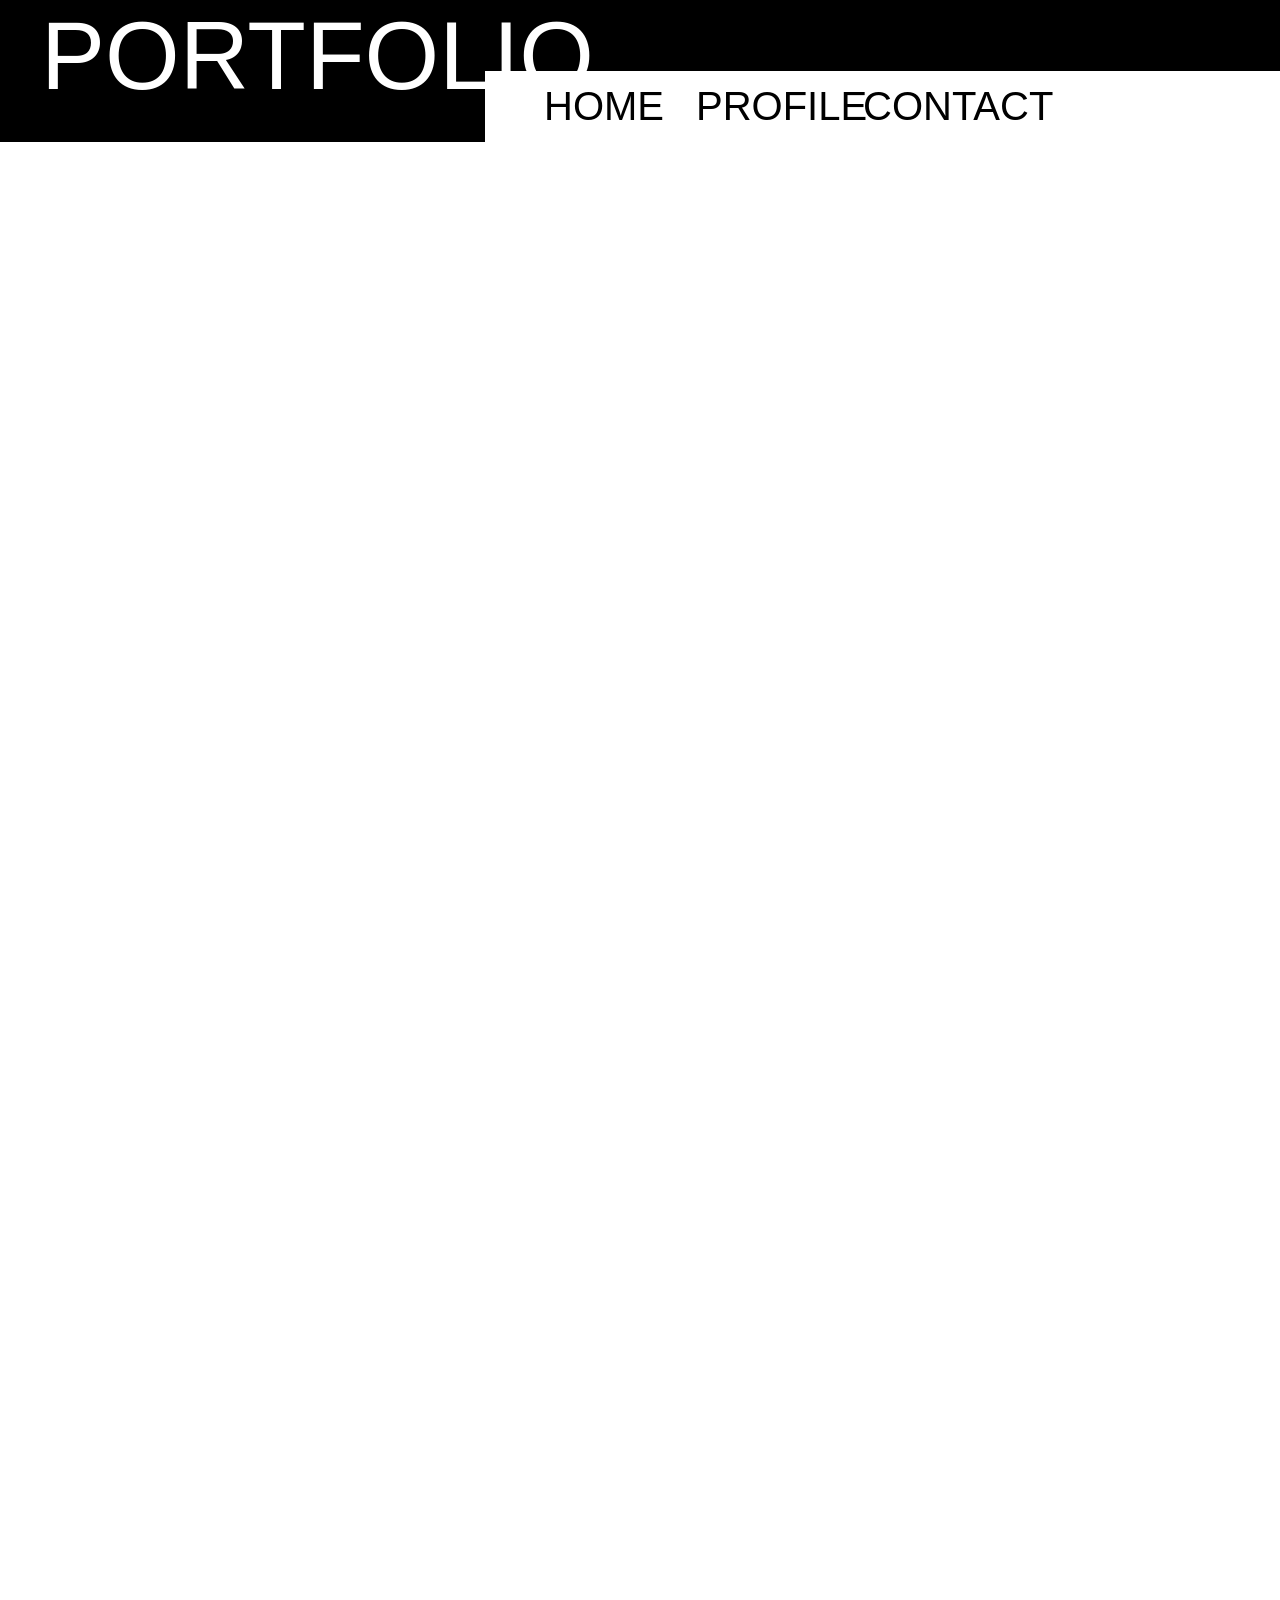
==== work.html @ 08167c4b "スキル一覧とCONTACT欄の追加 スキルに関する文章やCONTACTのロゴの追加などを行った。" ====
<!doctype html>
<html lang="ja">
  <head>
    <meta charset="UTF-8" />
    <meta name="viewport" content="width=device-width, initial-scale=1" />
    <meta name="description" content="Shota Sengokuの制作作品一覧" />
    <title>Work | Shota Sengoku</title>

    <link rel="icon" href="data:," />
    <link rel="stylesheet" href="css/fonts.css" />
    <link rel="stylesheet" href="css/tokens.css" />
    <link rel="stylesheet" href="css/base.css" />
    <link rel="stylesheet" href="css/header.css" />
    <link rel="stylesheet" href="css/work.css" />
    <link rel="stylesheet" href="css/media.css" />
    <link rel="stylesheet" href="css/responsive.css" />

    <script src="js/components/header.js" defer></script>
    <script src="js/components/work-title.js" defer></script>
    <script src="js/components/cg-content.js" defer></script>
    <script src="js/components/cg-programming.js" defer></script>
    <script src="js/components/multimedia.js" defer></script>
    <script src="js/components/work-top.js" defer></script>
    <script src="js/interactions.js" defer></script>
  </head>

  <body>
    <div class="page-shell">
      <main id="top" class="page-canvas work-page" data-page-height="3773">
        <div id="site-header"></div>
        <div id="work-sections"></div>
      </main>
    </div>
  </body>
</html>
---- css/fonts.css ----
@font-face {
  font-family: "Oswald Local";
  src: url("../assets/fonts/Oswald-Variable.ttf") format("truetype");
  font-style: normal;
  font-weight: 200 700;
  font-display: swap;
}
---- css/tokens.css ----
:root {
  --canvas-width: 1280;
  --canvas-height: 3773;
  --ink: #000;
  --paper: #fff;
  --placeholder: #d9d9d9;
  --border-thin: 2px;
  --border-medium: 3px;
  --radius-small: 10px;
  --radius-medium: 20px;
  --radius-large: 30px;
  --font-display: "Oswald Local", "Arial Narrow", sans-serif;
}
---- css/base.css ----
*,
*::before,
*::after {
  box-sizing: border-box;
}

html {
  scroll-behavior: smooth;
  background: var(--paper);
}

body {
  margin: 0;
  min-width: 320px;
  background: var(--paper);
  color: var(--ink);
  font-family: var(--font-display);
  overflow-x: hidden;
}

a,
button {
  color: inherit;
  font: inherit;
}

a {
  text-decoration: none;
}

button {
  border: 0;
  padding: 0;
  background: none;
}

img,
video {
  display: block;
}

figure {
  margin: 0;
}

.page-shell {
  position: relative;
  width: 1280px;
  height: 3773px;
  margin-inline: auto;
  overflow: hidden;
  background: var(--paper);
}

.page-canvas {
  position: absolute;
  inset: 0 auto auto 0;
  width: 1280px;
  height: 3773px;
  overflow: hidden;
  background: var(--paper);
  transform-origin: top left;
}

.section-title {
  position: absolute;
  margin: 0;
  font-size: 96px;
  font-weight: 400;
  line-height: 1.18;
}

.title-line,
.contact-line,
.name-line {
  position: absolute;
  height: 6px;
  background: var(--ink);
}

.image-frame {
  position: absolute;
  overflow: hidden;
  border: 1px solid var(--ink);
}

.image-frame > img,
.image-frame > video {
  width: 100%;
  height: 100%;
  object-fit: cover;
}

.outlined-label,
.top-link {
  border: 2px solid var(--ink);
  border-radius: var(--radius-small);
  background: transparent;
}

.top-link {
  position: absolute;
  display: grid;
  place-items: center;
  width: 159px;
  height: 97px;
  font-size: 64px;
  line-height: 1;
}

.nav-link,
.more-link,
.top-link,
.social-link {
  transition: opacity 140ms ease;
}

.nav-link:hover,
.more-link:hover,
.top-link:hover,
.social-link:hover {
  opacity: 0.58;
}

.nav-link:focus-visible,
.more-link:focus-visible,
.top-link:focus-visible,
.social-link:focus-visible,
.portfolio-video:focus-visible {
  outline: 5px solid #2f6fff;
  outline-offset: 5px;
}
---- css/header.css ----
.site-header {
  position: absolute;
  inset: 0 0 auto 0;
  height: 142px;
  z-index: 10;
}

.header-top-strip {
  position: absolute;
  inset: 0 0 auto 0;
  height: 71px;
  background: var(--ink);
}

.header-brand-block {
  position: absolute;
  inset: 0 auto auto 0;
  width: 485px;
  height: 142px;
  background: var(--ink);
}

.site-brand {
  position: absolute;
  top: -1px;
  left: 41px;
  margin: 0;
  color: var(--paper);
  font-size: 96px;
  font-weight: 400;
  line-height: 1.18;
}

.site-nav {
  position: absolute;
  top: 83px;
  left: 0;
  width: 100%;
  height: 54px;
}

.nav-link {
  position: absolute;
  top: 0;
  display: block;
  font-size: 40px;
  font-weight: 400;
  line-height: 1.18;
  white-space: nowrap;
}

.nav-link:nth-child(1) {
  left: 544px;
}

.nav-link:nth-child(2) {
  left: 696px;
}

.nav-link:nth-child(3) {
  left: 863px;
}
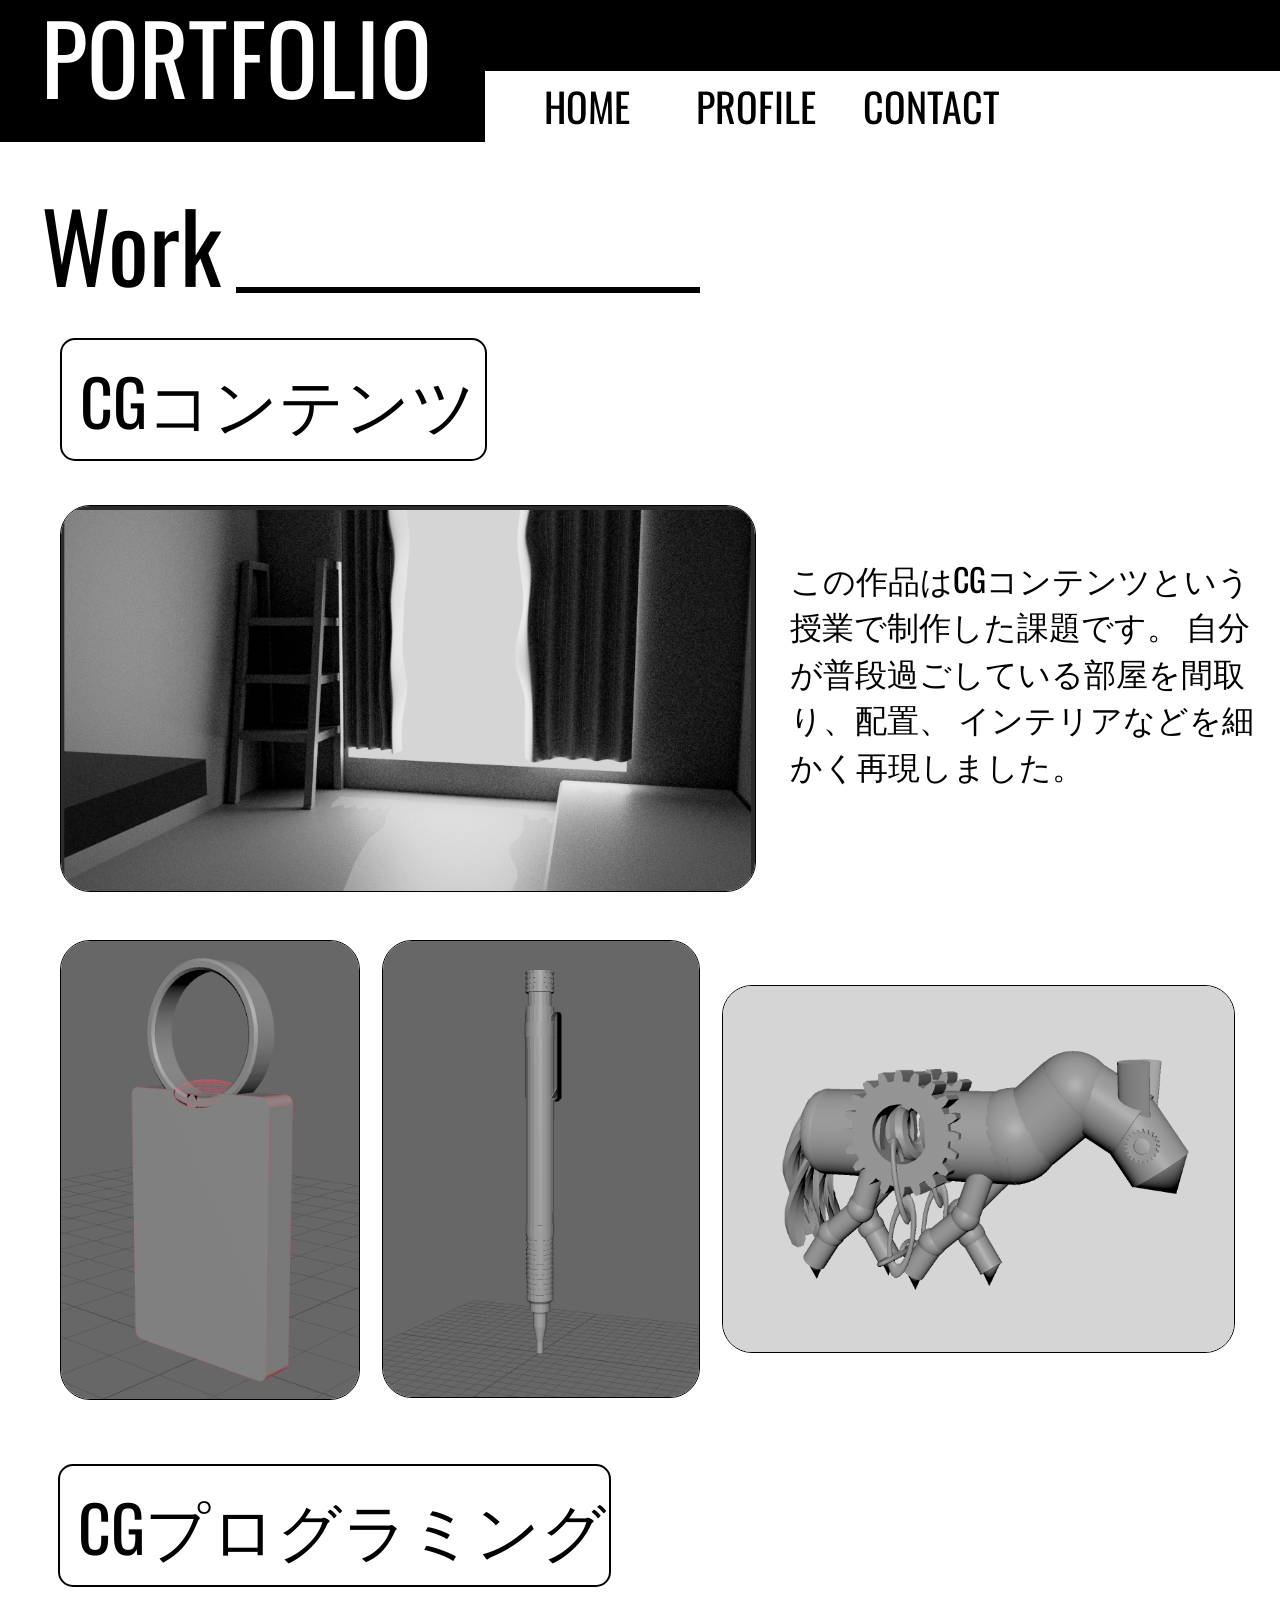
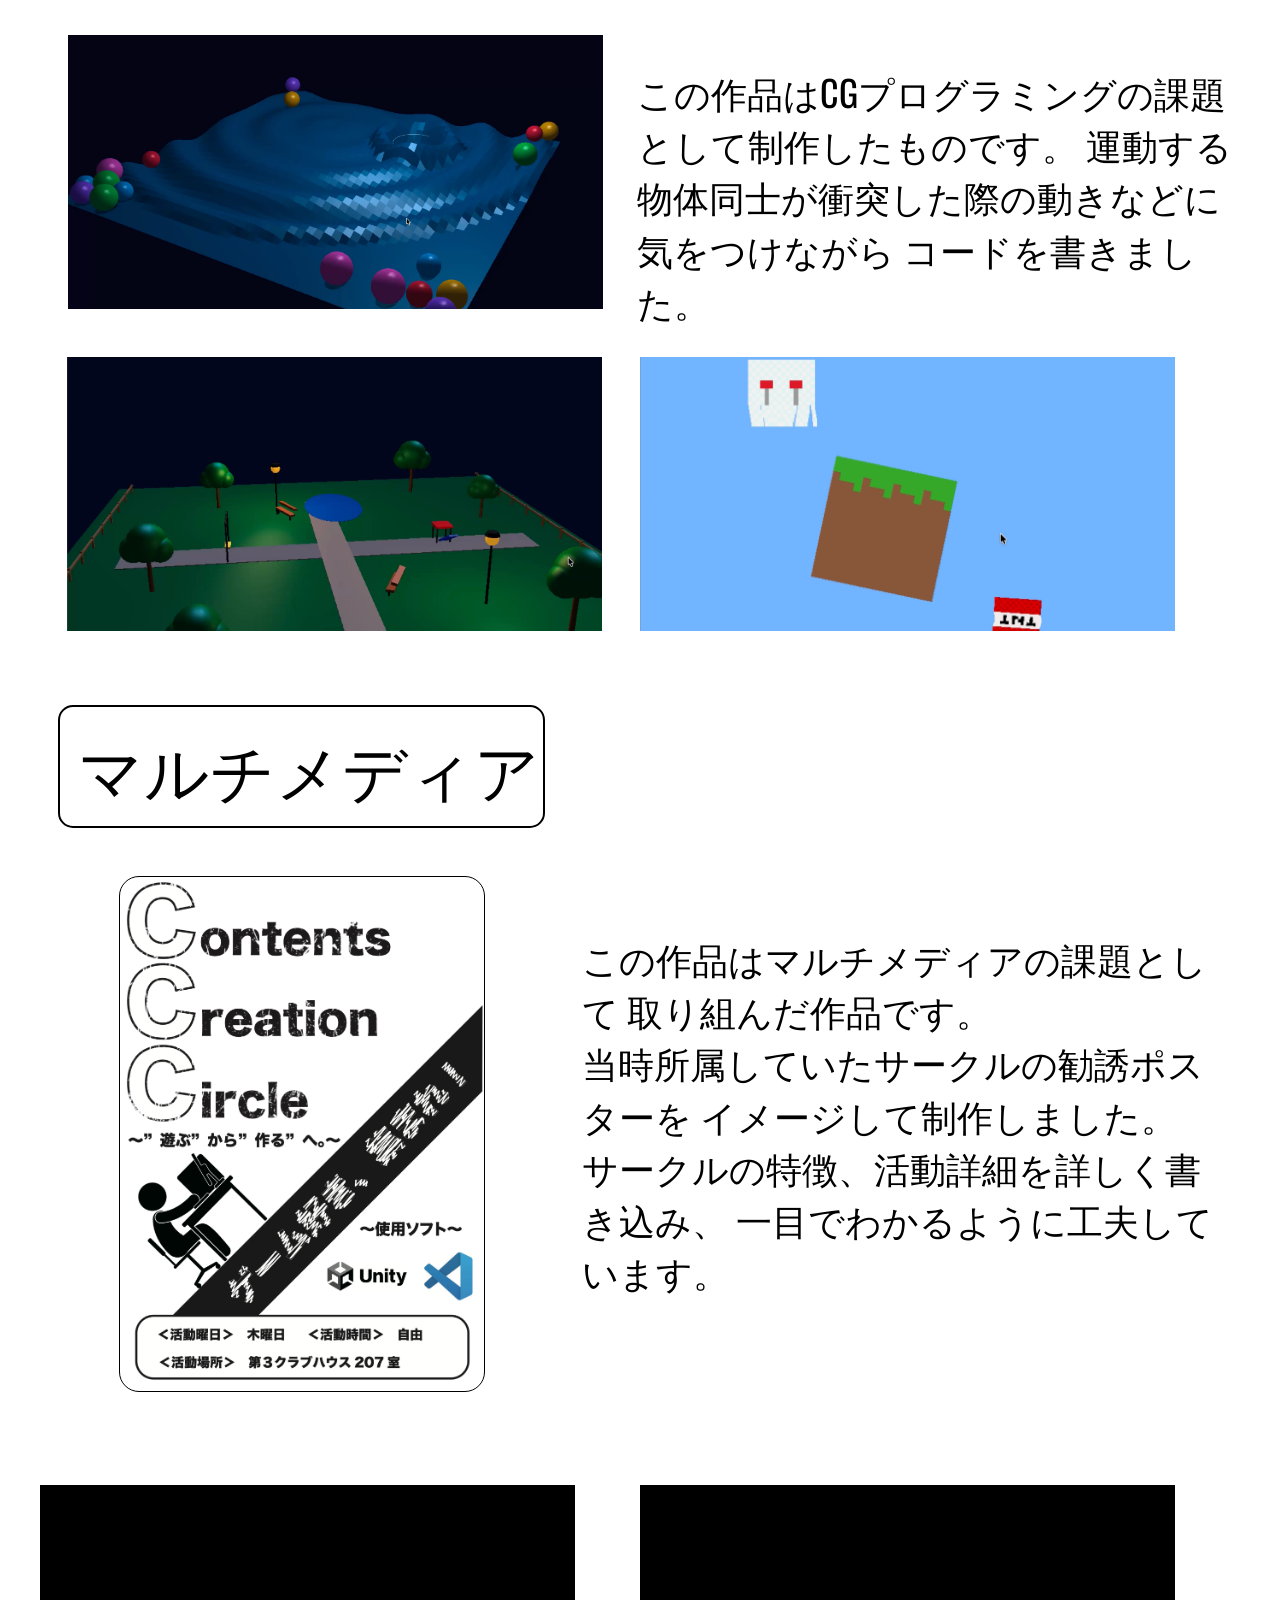
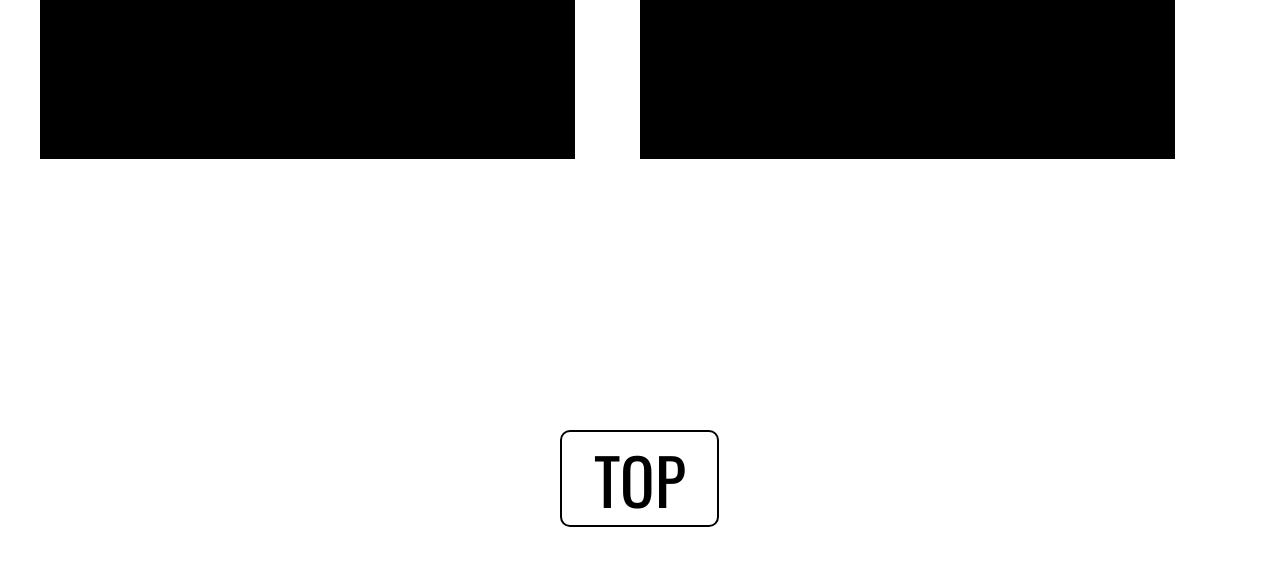
==== commit 972e9697: "小さいエラーの改善 正しいナビゲーションの設定ができていないなど" ====
--- a/work.html
+++ b/work.html
@@ -21,7 +21,7 @@
     <script src="js/components/cg-programming.js" defer></script>
     <script src="js/components/multimedia.js" defer></script>
     <script src="js/components/work-top.js" defer></script>
-    <script src="js/interactions.js" defer></script>
+    <script src="js/components/interactions.js" defer></script>
   </head>
 
   <body>
@@ -32,4 +32,4 @@
       </main>
     </div>
   </body>
-</html>+</html>
--- a/css/work.css
+++ b/css/work.css
@@ -0,0 +1,164 @@
+.work-page-title {
+  top: 187px;
+  left: 41px;
+}
+
+.work-page-line {
+  top: 287px;
+  left: 236px;
+  width: 464px;
+}
+
+.work-category-label {
+  position: absolute;
+  display: grid;
+  place-items: center start;
+  height: 123px;
+  padding: 0 18px;
+  margin: 0;
+  font-size: 64px;
+  font-weight: 400;
+  line-height: 1;
+  white-space: nowrap;
+  border: 2px solid var(--ink);
+  border-radius: 15px;
+}
+
+.cg-content-label {
+  top: 338px;
+  left: 60px;
+  width: 427px;
+}
+
+.cg-programming-label {
+  top: 1464px;
+  left: 58px;
+  width: 553px;
+}
+
+.multimedia-label {
+  top: 2305px;
+  left: 58px;
+  width: 487px;
+}
+
+.work-room {
+  top: 505px;
+  left: 60px;
+  width: 696px;
+  height: 387px;
+  border-radius: 30px;
+}
+
+.work-room img {
+  object-fit: cover;
+  transform: scale(2.22);
+}
+
+.work-description {
+  position: absolute;
+  margin: 0;
+  font-weight: 400;
+  line-height: 1.45;
+}
+
+.cg-content-copy {
+  top: 556px;
+  left: 790px;
+  width: 466px;
+  height: 285px;
+  font-size: 32px;
+}
+
+.work-bag {
+  top: 940px;
+  left: 60px;
+  width: 300px;
+  height: 460px;
+  border-radius: 30px;
+}
+
+.work-pen {
+  top: 940px;
+  left: 382px;
+  width: 318px;
+  height: 458px;
+  border-radius: 30px;
+}
+
+.work-horse {
+  top: 985px;
+  left: 722px;
+  width: 513px;
+  height: 368px;
+  border-radius: 30px;
+}
+
+.numbered-media {
+  position: absolute;
+  width: 535px;
+  height: 274px;
+  overflow: hidden;
+  background: var(--placeholder);
+}
+
+.numbered-media img,
+.numbered-media video {
+  width: 100%;
+  height: 100%;
+  object-fit: cover;
+}
+
+.media-1 {
+  top: 1635px;
+  left: 68px;
+}
+
+.media-2 {
+  top: 1957px;
+  left: 67px;
+}
+
+.media-3 {
+  top: 1957px;
+  left: 640px;
+}
+
+.cg-programming-copy {
+  top: 1666px;
+  left: 637px;
+  width: 619px;
+  height: 291px;
+  font-size: 36px;
+}
+
+.work-multimedia-poster {
+  top: 2476px;
+  left: 119px;
+  width: 366px;
+  height: 516px;
+  border-radius: 20px;
+}
+
+.multimedia-copy {
+  top: 2532px;
+  left: 582px;
+  width: 633px;
+  height: 565px;
+  font-size: 36px;
+}
+
+.media-4 {
+  top: 3085px;
+  left: 40px;
+}
+
+.media-5 {
+  top: 3085px;
+  left: 640px;
+}
+
+.work-top-link {
+  top: 3630px;
+  left: 560px;
+}
--- a/css/media.css
+++ b/css/media.css
@@ -0,0 +1,25 @@
+.portfolio-video {
+  cursor: pointer;
+  background: #000;
+}
+
+.video-hint {
+  position: absolute;
+  right: 14px;
+  bottom: 12px;
+  z-index: 2;
+  padding: 5px 10px;
+  border-radius: 5px;
+  background: rgb(0 0 0 / 68%);
+  color: #fff;
+  font-size: 22px;
+  line-height: 1.2;
+  opacity: 0;
+  pointer-events: none;
+  transition: opacity 140ms ease;
+}
+
+.numbered-media:hover .video-hint,
+.numbered-media:focus-within .video-hint {
+  opacity: 1;
+}
--- a/css/responsive.css
+++ b/css/responsive.css
@@ -0,0 +1,11 @@
+@media (prefers-reduced-motion: reduce) {
+  html {
+    scroll-behavior: auto;
+  }
+
+  *,
+  *::before,
+  *::after {
+    transition-duration: 0.01ms !important;
+  }
+}
